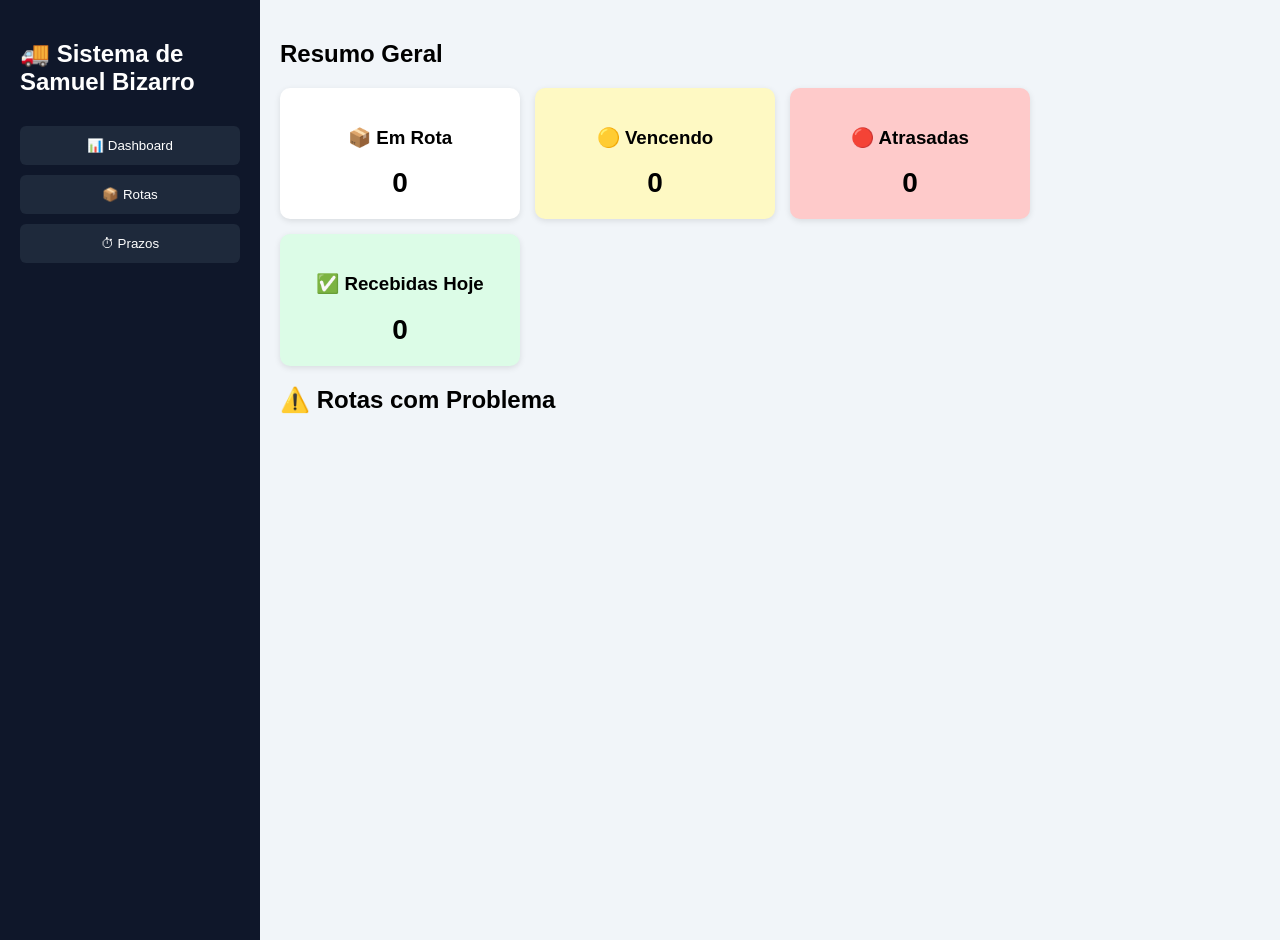
==== index.html @ ca340cec "Add files via upload" ====
<!DOCTYPE html>
<html lang="pt-br">
<head>
<meta charset="UTF-8">
<meta name="viewport" content="width=device-width, initial-scale=1.0">
<title>Painel Logístico</title>
<link rel="stylesheet" href="style.css">
</head>

<body>

<div class="layout">

<!-- MENU -->
<aside class="sidebar">
<h2>🚚 Sistema de Samuel Bizarro</h2>

<button onclick="mostrarAba('dashboard')">📊 Dashboard</button>
<button onclick="mostrarAba('rotas')">📦 Rotas</button>
<button onclick="mostrarAba('prazos')">⏱ Prazos</button>

</aside>

<main>

<!-- DASHBOARD -->
<section id="aba-dashboard">

<h1>Resumo Geral</h1>

<div class="cards">

<div class="cardDash">
<h3>📦 Em Rota</h3>
<p id="dashEmRota">0</p>
</div>

<div class="cardDash amarelo">
<h3>🟡 Vencendo</h3>
<p id="dashVencendo">0</p>
</div>

<div class="cardDash vermelho">
<h3>🔴 Atrasadas</h3>
<p id="dashAtrasadas">0</p>
</div>

<div class="cardDash verde">
<h3>✅ Recebidas Hoje</h3>
<p id="dashHoje">0</p>
</div>

</div>

<h2>⚠️ Rotas com Problema</h2>
<div id="alertasRotas"></div>

</section>


<!-- ROTAS -->
<section id="aba-rotas" style="display:none">

<h1>Controle de Rotas</h1>

<div class="card">
<input id="rotaInput" placeholder="Nome da rota">
<button onclick="criarRota()">Adicionar Rota</button>
</div>

<div id="rotas"></div>

</section>


<!-- PRAZOS -->
<section id="aba-prazos" style="display:none">

<h1>Prazos das Notas</h1>
<div id="painelPrazos"></div>

</section>

</main>
</div>

<script src="script.js"></script>
</body>
</html>
---- style.css ----
body{
margin:0;
font-family:Arial;
background:#f1f5f9;
}

.layout{
display:flex;
}

/* MENU */
.sidebar{
width:220px;
background:#0f172a;
color:white;
height:100vh;
padding:20px;
}

.sidebar button{
width:100%;
padding:12px;
margin-top:10px;
border:none;
background:#1e293b;
color:white;
border-radius:6px;
cursor:pointer;
}

.sidebar button:hover{
background:#334155;
}

/* CONTEUDO */
main{
flex:1;
padding:20px;
}

.card{
background:white;
padding:15px;
border-radius:10px;
margin-bottom:15px;
box-shadow:0 2px 6px rgba(0,0,0,0.1);
}

.rota{
background:white;
padding:15px;
margin-bottom:15px;
border-radius:10px;
}

.nota{
padding:8px;
margin:6px 0;
border-radius:6px;
display:flex;
justify-content:space-between;
}

/* DASHBOARD */

.cards{
display:flex;
gap:15px;
flex-wrap:wrap;
}

.cardDash{
background:white;
padding:20px;
border-radius:10px;
width:200px;
box-shadow:0 2px 6px rgba(0,0,0,0.1);
text-align:center;
}

.cardDash p{
font-size:28px;
font-weight:bold;
margin:0;
}

.verde{ background:#dcfce7; }
.amarelo{ background:#fef9c3; }
.vermelho{ background:#fecaca; }
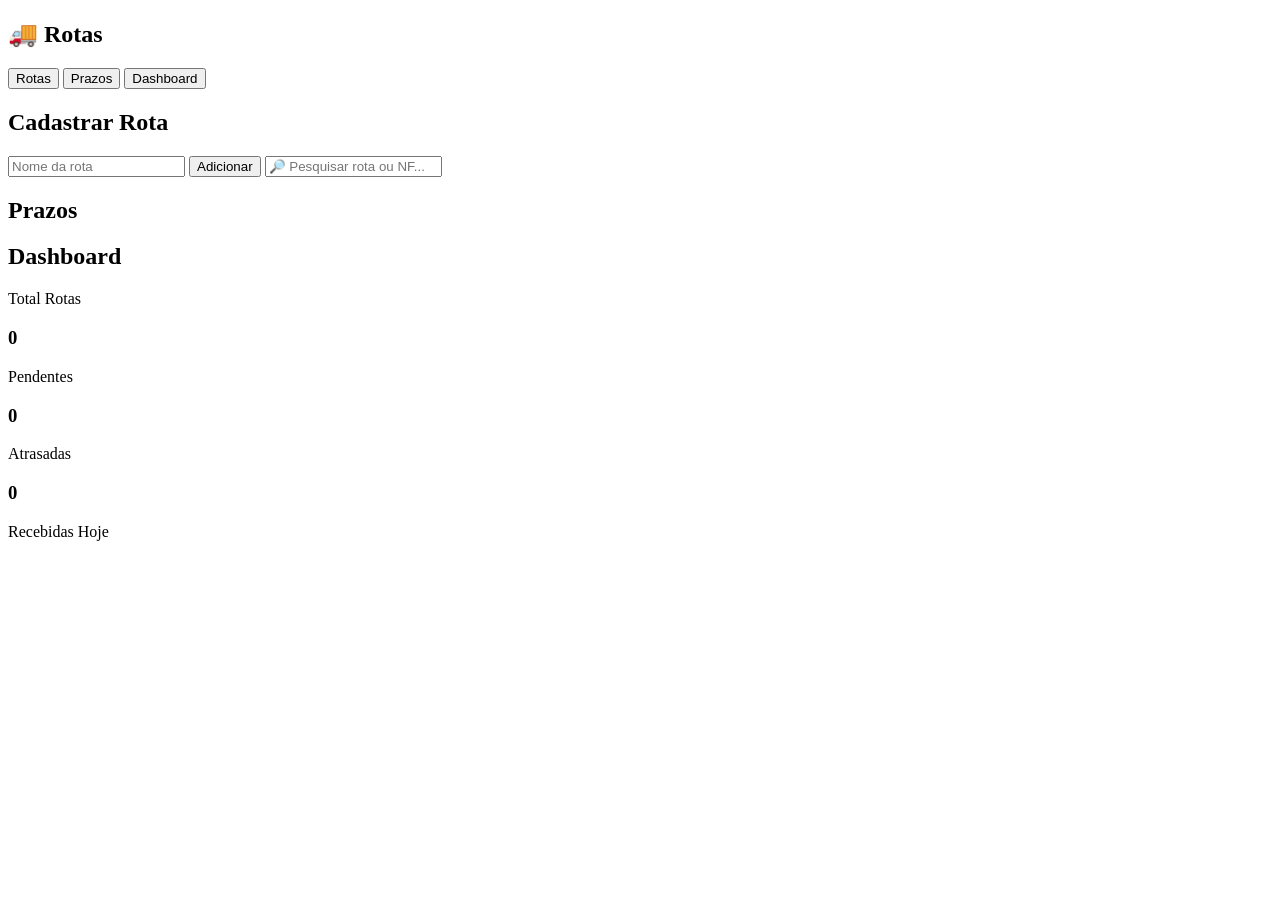
==== commit bc7aa5b3: "Atualizando sistema com dashboard e twind" ====
--- a/index.html
+++ b/index.html
@@ -2,88 +2,95 @@
 <html lang="pt-br">
 <head>
 <meta charset="UTF-8">
-<meta name="viewport" content="width=device-width, initial-scale=1.0">
-<title>Painel Logístico</title>
-<link rel="stylesheet" href="style.css">
+<meta name="viewport" content="width=device-width,initial-scale=1">
+
+<title>Controle de Rotas</title>
+
+<script type="module">
+import { setup } from "https://cdn.skypack.dev/twind";
+setup();
+</script>
+
 </head>
 
-<body>
+<body class="flex bg-gray-100 font-sans">
 
-<div class="layout">
+<!-- SIDEBAR -->
+<aside class="w-60 h-screen bg-gray-900 text-white p-4">
 
-<!-- MENU -->
-<aside class="sidebar">
-<h2>🚚 Sistema de Samuel Bizarro</h2>
+<h1 class="text-xl font-bold mb-6">🚚 Rotas</h1>
 
-<button onclick="mostrarAba('dashboard')">📊 Dashboard</button>
-<button onclick="mostrarAba('rotas')">📦 Rotas</button>
-<button onclick="mostrarAba('prazos')">⏱ Prazos</button>
+<button onclick="mostrarAba('rotas')" class="block mb-3">Rotas</button>
+<button onclick="mostrarAba('prazos')" class="block mb-3">Prazos</button>
+<button onclick="mostrarAba('dashboard')" class="block">Dashboard</button>
 
 </aside>
 
-<main>
+<!-- CONTEÚDO -->
+<main class="flex-1 p-6">
+
+<!-- ROTAS -->
+<section id="rotas">
+
+<h2 class="text-2xl font-bold mb-4">Cadastrar Rota</h2>
+
+<input id="rotaInput" placeholder="Nome da rota"
+class="border p-2 rounded">
+
+<button onclick="addRota()"
+class="bg-blue-600 text-white px-4 py-2 rounded ml-2">
+Adicionar
+</button>
+
+<input id="pesquisa"
+oninput="render()"
+placeholder="🔎 Pesquisar rota ou NF..."
+class="border p-2 rounded w-full mt-4">
+
+<div id="listaRotas" class="mt-6"></div>
+
+</section>
+
+<!-- PRAZOS -->
+<section id="prazos" class="hidden">
+<h2 class="text-2xl font-bold mb-4">Prazos</h2>
+<div id="listaPrazos"></div>
+</section>
 
 <!-- DASHBOARD -->
-<section id="aba-dashboard">
+<section id="dashboard" class="hidden">
 
-<h1>Resumo Geral</h1>
+<h2 class="text-2xl font-bold mb-6">Dashboard</h2>
 
-<div class="cards">
+<div class="grid grid-cols-2 gap-4">
 
-<div class="cardDash">
-<h3>📦 Em Rota</h3>
-<p id="dashEmRota">0</p>
+<div class="bg-white p-4 rounded shadow">
+Total Rotas
+<h3 id="totalRotas" class="text-2xl font-bold"></h3>
 </div>
 
-<div class="cardDash amarelo">
-<h3>🟡 Vencendo</h3>
-<p id="dashVencendo">0</p>
+<div class="bg-white p-4 rounded shadow">
+Pendentes
+<h3 id="pendentes" class="text-2xl font-bold"></h3>
 </div>
 
-<div class="cardDash vermelho">
-<h3>🔴 Atrasadas</h3>
-<p id="dashAtrasadas">0</p>
+<div class="bg-white p-4 rounded shadow">
+Atrasadas
+<h3 id="atrasadas" class="text-2xl font-bold"></h3>
 </div>
 
-<div class="cardDash verde">
-<h3>✅ Recebidas Hoje</h3>
-<p id="dashHoje">0</p>
+<div class="bg-white p-4 rounded shadow">
+Recebidas Hoje
+<h3 id="recebidasHoje" class="text-2xl font-bold"></h3>
 </div>
 
 </div>
 
-<h2>⚠️ Rotas com Problema</h2>
-<div id="alertasRotas"></div>
-
-</section>
-
-
-<!-- ROTAS -->
-<section id="aba-rotas" style="display:none">
-
-<h1>Controle de Rotas</h1>
-
-<div class="card">
-<input id="rotaInput" placeholder="Nome da rota">
-<button onclick="criarRota()">Adicionar Rota</button>
-</div>
-
-<div id="rotas"></div>
-
-</section>
-
-
-<!-- PRAZOS -->
-<section id="aba-prazos" style="display:none">
-
-<h1>Prazos das Notas</h1>
-<div id="painelPrazos"></div>
-
 </section>
 
 </main>
-</div>
 
 <script src="script.js"></script>
+
 </body>
-</html>+</html>
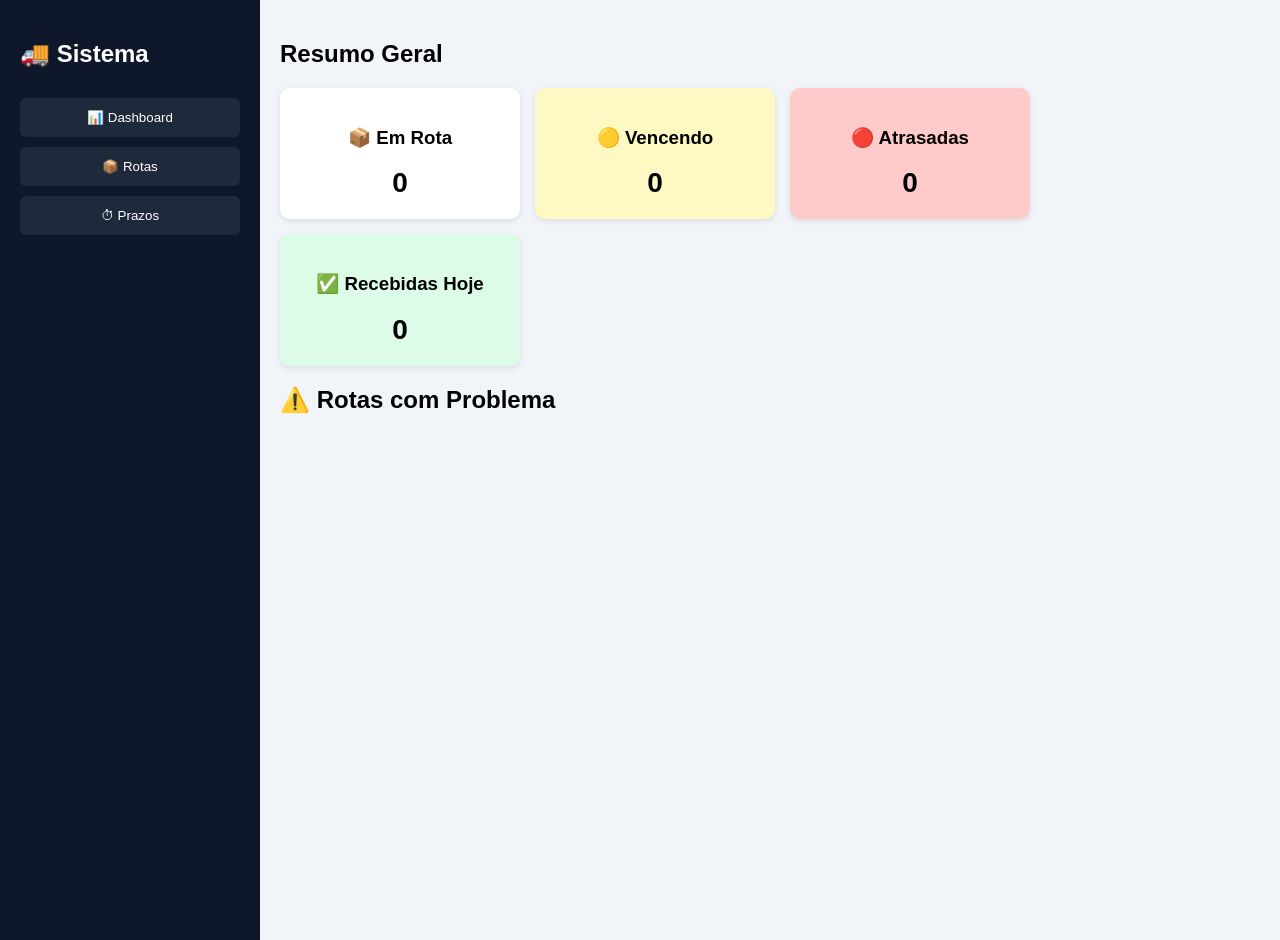
==== commit 51137cf5: "Add files via upload" ====
--- a/index.html
+++ b/index.html
@@ -2,95 +2,88 @@
 <html lang="pt-br">
 <head>
 <meta charset="UTF-8">
-<meta name="viewport" content="width=device-width,initial-scale=1">
-
-<title>Controle de Rotas</title>
-
-<script type="module">
-import { setup } from "https://cdn.skypack.dev/twind";
-setup();
-</script>
-
+<meta name="viewport" content="width=device-width, initial-scale=1.0">
+<title>Painel Logístico</title>
+<link rel="stylesheet" href="style.css">
 </head>
 
-<body class="flex bg-gray-100 font-sans">
+<body>
 
-<!-- SIDEBAR -->
-<aside class="w-60 h-screen bg-gray-900 text-white p-4">
+<div class="layout">
 
-<h1 class="text-xl font-bold mb-6">🚚 Rotas</h1>
+<!-- MENU -->
+<aside class="sidebar">
+<h2>🚚 Sistema</h2>
 
-<button onclick="mostrarAba('rotas')" class="block mb-3">Rotas</button>
-<button onclick="mostrarAba('prazos')" class="block mb-3">Prazos</button>
-<button onclick="mostrarAba('dashboard')" class="block">Dashboard</button>
+<button onclick="mostrarAba('dashboard')">📊 Dashboard</button>
+<button onclick="mostrarAba('rotas')">📦 Rotas</button>
+<button onclick="mostrarAba('prazos')">⏱ Prazos</button>
 
 </aside>
 
-<!-- CONTEÚDO -->
-<main class="flex-1 p-6">
-
-<!-- ROTAS -->
-<section id="rotas">
-
-<h2 class="text-2xl font-bold mb-4">Cadastrar Rota</h2>
-
-<input id="rotaInput" placeholder="Nome da rota"
-class="border p-2 rounded">
-
-<button onclick="addRota()"
-class="bg-blue-600 text-white px-4 py-2 rounded ml-2">
-Adicionar
-</button>
-
-<input id="pesquisa"
-oninput="render()"
-placeholder="🔎 Pesquisar rota ou NF..."
-class="border p-2 rounded w-full mt-4">
-
-<div id="listaRotas" class="mt-6"></div>
-
-</section>
-
-<!-- PRAZOS -->
-<section id="prazos" class="hidden">
-<h2 class="text-2xl font-bold mb-4">Prazos</h2>
-<div id="listaPrazos"></div>
-</section>
+<main>
 
 <!-- DASHBOARD -->
-<section id="dashboard" class="hidden">
+<section id="aba-dashboard">
 
-<h2 class="text-2xl font-bold mb-6">Dashboard</h2>
+<h1>Resumo Geral</h1>
 
-<div class="grid grid-cols-2 gap-4">
+<div class="cards">
 
-<div class="bg-white p-4 rounded shadow">
-Total Rotas
-<h3 id="totalRotas" class="text-2xl font-bold"></h3>
+<div class="cardDash">
+<h3>📦 Em Rota</h3>
+<p id="dashEmRota">0</p>
 </div>
 
-<div class="bg-white p-4 rounded shadow">
-Pendentes
-<h3 id="pendentes" class="text-2xl font-bold"></h3>
+<div class="cardDash amarelo">
+<h3>🟡 Vencendo</h3>
+<p id="dashVencendo">0</p>
 </div>
 
-<div class="bg-white p-4 rounded shadow">
-Atrasadas
-<h3 id="atrasadas" class="text-2xl font-bold"></h3>
+<div class="cardDash vermelho">
+<h3>🔴 Atrasadas</h3>
+<p id="dashAtrasadas">0</p>
 </div>
 
-<div class="bg-white p-4 rounded shadow">
-Recebidas Hoje
-<h3 id="recebidasHoje" class="text-2xl font-bold"></h3>
+<div class="cardDash verde">
+<h3>✅ Recebidas Hoje</h3>
+<p id="dashHoje">0</p>
 </div>
 
 </div>
 
+<h2>⚠️ Rotas com Problema</h2>
+<div id="alertasRotas"></div>
+
+</section>
+
+
+<!-- ROTAS -->
+<section id="aba-rotas" style="display:none">
+
+<h1>Controle de Rotas</h1>
+
+<div class="card">
+<input id="rotaInput" placeholder="Nome da rota">
+<button onclick="criarRota()">Adicionar Rota</button>
+</div>
+
+<div id="rotas"></div>
+
+</section>
+
+
+<!-- PRAZOS -->
+<section id="aba-prazos" style="display:none">
+
+<h1>Prazos das Notas</h1>
+<div id="painelPrazos"></div>
+
 </section>
 
 </main>
+</div>
 
 <script src="script.js"></script>
-
 </body>
-</html>
+</html>
--- a/style.css
+++ b/style.css
@@ -0,0 +1,89 @@
+body{
+margin:0;
+font-family:Arial;
+background:#f1f5f9;
+}
+
+.layout{
+display:flex;
+}
+
+/* MENU */
+.sidebar{
+width:220px;
+background:#0f172a;
+color:white;
+height:100vh;
+padding:20px;
+}
+
+.sidebar button{
+width:100%;
+padding:12px;
+margin-top:10px;
+border:none;
+background:#1e293b;
+color:white;
+border-radius:6px;
+cursor:pointer;
+}
+
+.sidebar button:hover{
+background:#334155;
+}
+
+/* CONTEUDO */
+main{
+flex:1;
+padding:20px;
+}
+
+.card{
+background:white;
+padding:15px;
+border-radius:10px;
+margin-bottom:15px;
+box-shadow:0 2px 6px rgba(0,0,0,0.1);
+}
+
+.rota{
+background:white;
+padding:15px;
+margin-bottom:15px;
+border-radius:10px;
+}
+
+.nota{
+padding:8px;
+margin:6px 0;
+border-radius:6px;
+display:flex;
+justify-content:space-between;
+}
+
+/* DASHBOARD */
+
+.cards{
+display:flex;
+gap:15px;
+flex-wrap:wrap;
+}
+
+.cardDash{
+background:white;
+padding:20px;
+border-radius:10px;
+width:200px;
+box-shadow:0 2px 6px rgba(0,0,0,0.1);
+text-align:center;
+}
+
+.cardDash p{
+font-size:28px;
+font-weight:bold;
+margin:0;
+}
+
+.verde{ background:#dcfce7; }
+.amarelo{ background:#fef9c3; }
+.vermelho{ background:#fecaca; }
